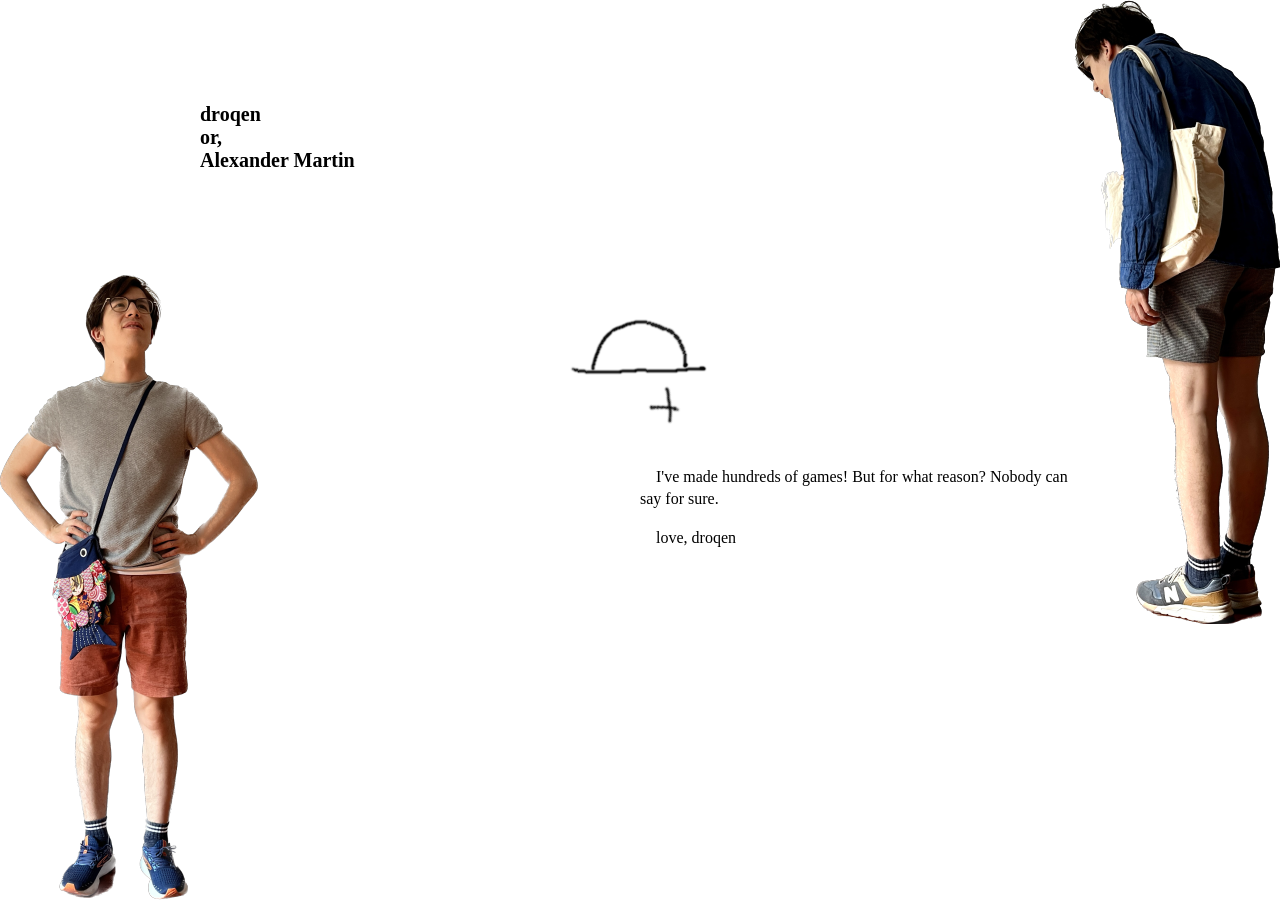
==== index.html @ 7e91c15b ""all the doors became locked"" ====
<!DOCTYPE html>
<html>
	<head>
		<title>alexanders [sic] website</title>
		<link rel="icon" type="image/x-icon" href="23,07,img/droqqoon_512_green.png">
		<script type="text/javascript">
			document.addEventListener("DOMContentLoaded", function(event) {
				var _span = document.getElementById('email');
				var _addyContent = document.createTextNode("hello@dro" + "qen.com");
				_span.appendChild(_addyContent);

				console.log(new Date().getHours().toString() + ":" + new Date().getMinutes().toString());

				updateSunMark();
				setInterval(updateSunMark, 1000);
			});

			function updateSunMark() { document.getElementById("sun-mark").style.transform = "rotate("+getSunAngle().toString()+"deg)"; }
			function getSunAngle() {
				let d = new Date();
				let dayProgress = (d.getHours() + d.getMinutes() / 60.0) / 24.0;
				return (360 * dayProgress) - 180;
			}
		</script>
		<style type="text/css">
			html,body {
				font-family: Georgia, serif;
				overflow-x: hidden;
				max-width: 100vw;
			}
			a.hyper {
				/* border:1px solid #ffeeff; */
				background-color: #eeeeee;
				padding: 1px 5px 1px 5px;
				border-radius: 4px;
				text-decoration: none;
			}
			a.hyper:hover { background-color: #ffffff;  }
			p {
				line-height: 1.4em;
				text-indent: 1em;
			}
		</style>

		<style type="text/css">
			div.faux-card {
				display:block; max-width:350px; background: #e3e3e3; border-radius: 6px;
				font-family: Helvetica Neue,Helvetica,Arial,sans-serif; font-size: 15px;
			}
			div.faux-card a {
				display:block; padding: 8px;
				text-decoration: none;
				color: #000;
			}
			div.faux-card a span {
				display:block; background: #cdcdcd; border-radius: 3px;
			}
			div.faux-card a span.avi-name-wrapper {
				display:inline-block; margin: 3px 0 6px 6px;
			}
			div.faux-card span.kinopio-avi {
				display:inline-block; background: rgb(211, 69, 68);
				border-radius: 6px; width:17px; height: 17px; margin:0; vertical-align: -3px;
			}
			div.faux-card a span.card-name {
				display: inline; line-height: 1.2; margin:0;
			}
			div.faux-card:hover {
				animation: jiggle .8s infinite ease-out forwards;
				box-shadow: 4px 4px rgba(0,0,0,0.5);
			}

			@keyframes jiggle {
				0%	{ -webkit-transform: rotate( 0deg); transform: rotate( 0) }
				25%	{ -webkit-transform: rotate(-1.5deg); transform: rotate(-1.5deg) }
				50%	{ -webkit-transform: rotate( 1.5deg); transform: rotate( 1.5deg) }
				75%	{ -webkit-transform: rotate(-1.5deg); transform: rotate(-1.5deg) }
				to		{ -webkit-transform: rotate( 0deg); transform: rotate(0) }
			}
		</style>
	</head>
	<body>
		<img src="23,07,img/half-sun.png" style="position: absolute; left:50%; bottom:50%; margin-left:-80px; margin-top:-80px; pointer-events: none;"/>
		<img id="sun-mark" src="23,07,img/half-sun-mark.png" style="position: absolute; left:50%; bottom:50%; margin-left:-80px; margin-top:-80px; pointer-events: none; transform: rotate(145deg);"/>
		<img src="23,07,img/hapy lookin up.png" style="position: absolute; left:0; bottom: 0; pointer-events: none;"/>
		<!-- <img src="bleh pair.png" style="position: absolute; left:0; bottom: 0;"/> -->
		<img src="23,07,img/bag lookin down.png" style="position: absolute; right:0; top: 0; pointer-events: none;"/>
		<img src="23,07,img/bag lookin down.png" style="position: absolute; right:0; top: 0; pointer-events: none;"/>
		<h1 style="position: absolute; top:10vh; left: 200px; font-size: 20px;">droqen<br/>or,<br/>Alexander Martin
<!-- 			<br/>
			<span style="font-size:50%;">poet<br/>pixel artist<br/>platformer-maker</span> -->
		</h1>
		<div style="position: absolute; top:50vh; left:50vw; right:5vw; max-width: 450px; z-index: 1; background-color: #fff;">
			<p>I've made hundreds of games! But for what reason? Nobody can say for sure.</p>
			<p>love, droqen</p>
<!-- 			<p>
				I've made hundreds of games! Some good ones are
				<nobr><a class="hyper" href="http://www.starseedpilgrim.com/">Starseed Pilgrim,</a></nobr>
				<nobr><a class="hyper" href="https://droqen.itch.io/yrkkeys-paradise">YRKKEY'S PARADISE,</a></nobr>
				and <nobr><a class="hyper" href="https://droqen.itch.io/awake">awake.</a></nobr>
			</p>
			<p>
				My new game <em style="font-size:115%">The End of Gameplay</em> is available now on
				<nobr><a class="hyper" href="https://store.steampowered.com/app/3120040/The_End_of_Gameplay/">Steam</a></nobr>
				and <nobr><a class="hyper" href="https://droqen.itch.io/the-end-of-gameplay">itch.io</a></nobr>.
				Click below for more about it.
			</p> -->
<!-- 			<p>
and in time,<br/>
all the doors of<br/>
the tower became<br/>
locked.<br/>
			</p>
			<div class="faux-card" style="width:50%; margin-left: 25%;">
				<a href="https://kinopio.club/the-end-of-gameplay-6-xKvf3KyDRfjYpSPCVN-">
					<span>
						<img width="100%" src="25,05,teog\MainCapsule1232x706.png"/>
						<br />
						<span class="avi-name-wrapper">
							<span class="kinopio-avi"></span>
							<span class="card-name">The End of Gameplay</span>
						</span>
					</span>
				</a>
			</div> -->
<!--			<p>
				You can contact me about game-making at <span id="email"></span>.
			</p>
 			<p>
				To see what else I'm up to, please visit my kinopio space:
			</p>
			<div class="faux-card">
				<a href="https://kinopio.club/droqen-entrance-c6rgUnlHCH8386yogunZ-">
					<span>
						<img width="100%" src="https://us-east-1.linodeobjects.com/kinopio-uploads/c6rgUnlHCH8386yogunZ-/preview-image-c6rgUnlHCH8386yogunZ-.jpg" />
						<br />
						<span class="avi-name-wrapper">
							<span class="kinopio-avi"></span>
							<span class="card-name">droqen entrance</span>
						</span>
					</span>
				</a>
			</div>
			<p>
				Oh, and I made <a class="hyper" href="/tarot">a tarot deck!</a> Check it out if you like my pixel art. A random person I ran into at the bookstore said it was "modern" and I'll never forget it.
			</p> -->
		</div>
	</body>
</html>
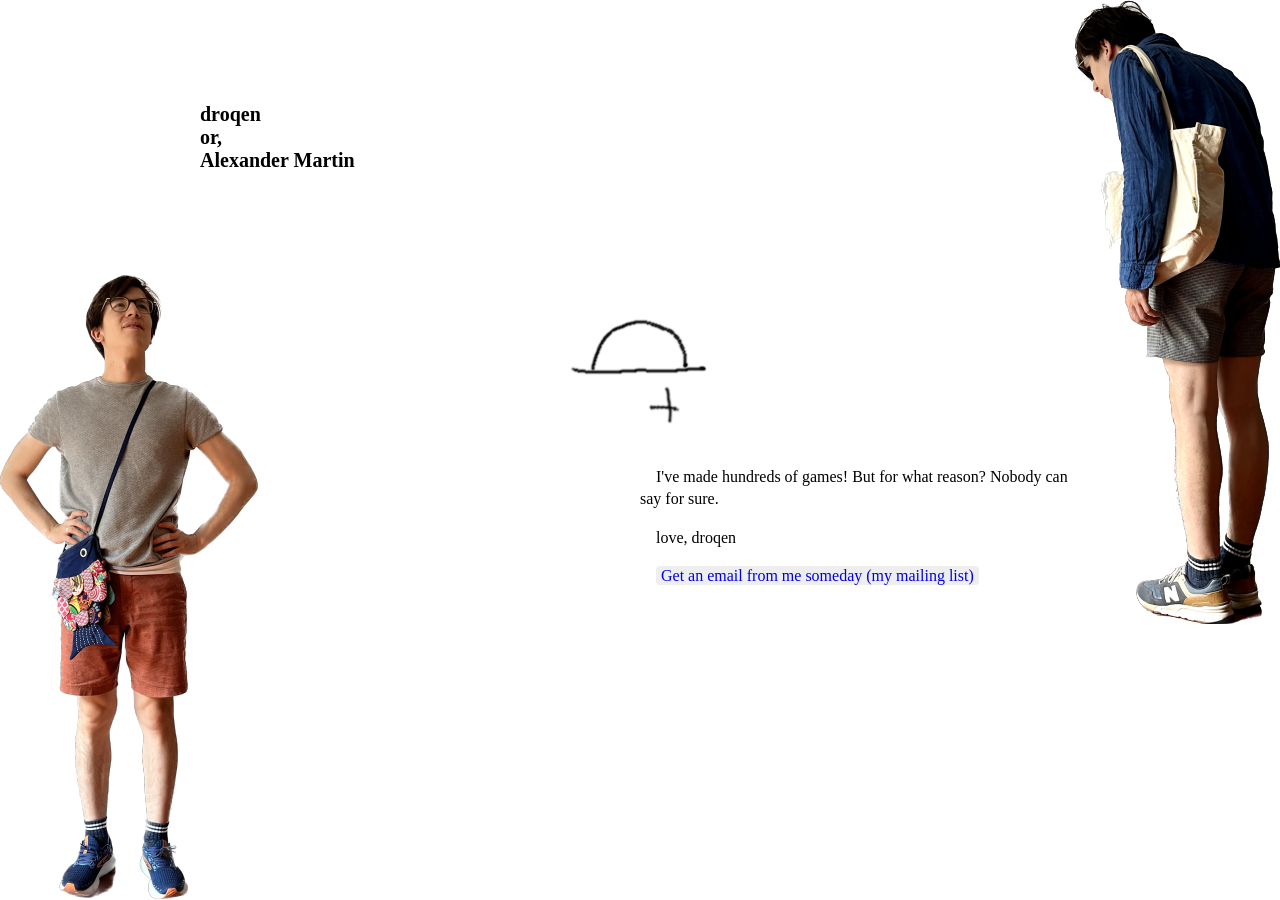
==== commit 26581aab: "updated my site more" ====
--- a/index.html
+++ b/index.html
@@ -94,6 +94,7 @@
 		<div style="position: absolute; top:50vh; left:50vw; right:5vw; max-width: 450px; z-index: 1; background-color: #fff;">
 			<p>I've made hundreds of games! But for what reason? Nobody can say for sure.</p>
 			<p>love, droqen</p>
+			<p><a class="hyper" href="https://php.droqen.com/sendy/subscription?f=8sN3BYZEXdP9tCB8ciNUbY1ByaqrGd2NMpm4ahlQSuCnjAxKXmwzC49cYTTPSEW5">Get an email from me someday (my mailing list)</a></p>
 <!-- 			<p>
 				I've made hundreds of games! Some good ones are
 				<nobr><a class="hyper" href="http://www.starseedpilgrim.com/">Starseed Pilgrim,</a></nobr>
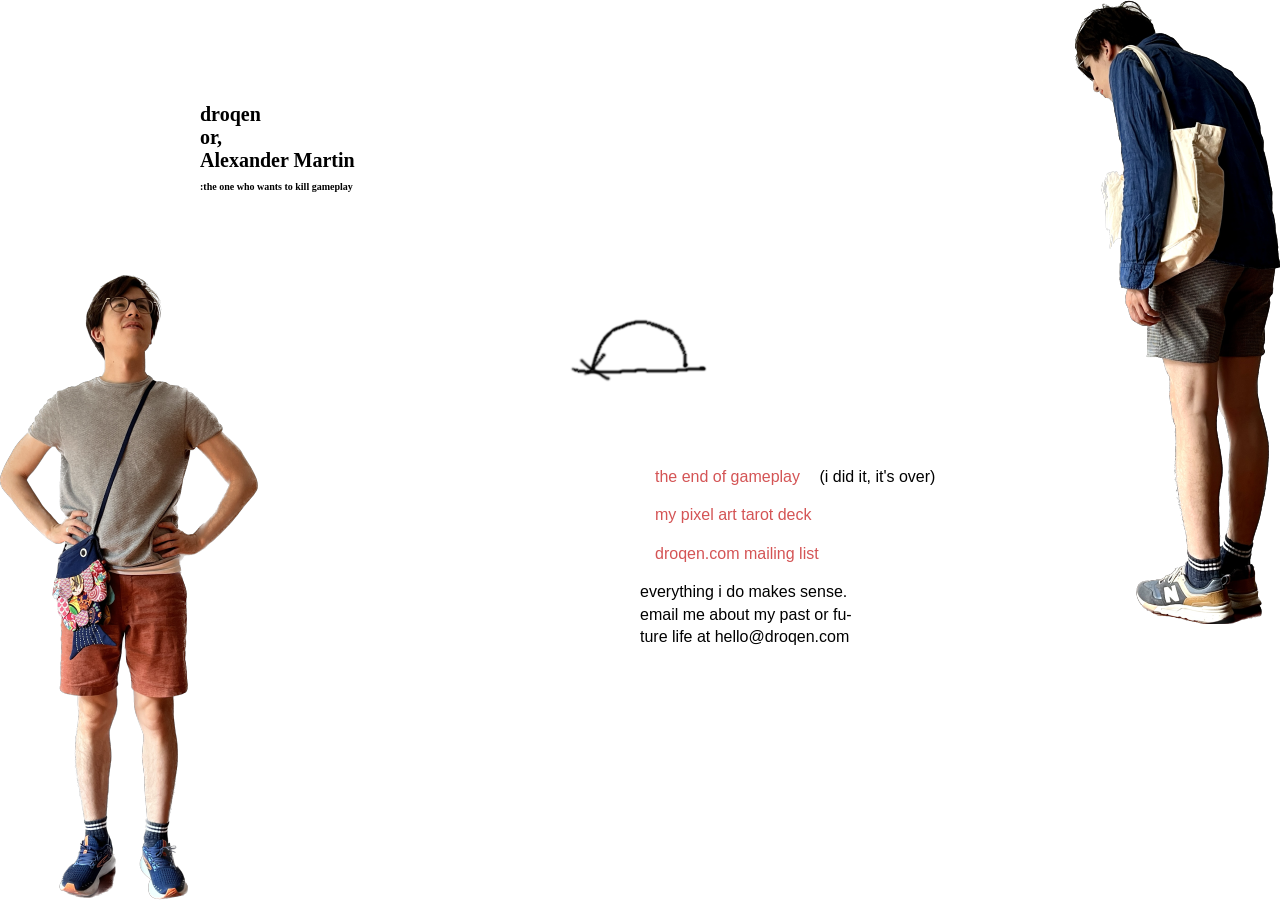
==== commit 67603270: "done" ====
--- a/index.html
+++ b/index.html
@@ -9,6 +9,11 @@
 				var _span = document.getElementById('email');
 				var _addyContent = document.createTextNode("hello@dro" + "qen.com");
 				_span.appendChild(_addyContent);
+
+				// var _a = document.getElementById('email-a');
+				// _a.attr += "hello@dro";
+				// _a.attr += "qen.com";
+				// _a.style.display = '';
 
 				console.log(new Date().getHours().toString() + ":" + new Date().getMinutes().toString());
 
@@ -37,9 +42,21 @@
 				text-decoration: none;
 			}
 			a.hyper:hover { background-color: #ffffff;  }
+			a.hypo {
+				font-family: sans-serif;
+				/* border:1px solid #ffeeff; */
+				background-color: #ffffff;
+				/*padding: 1px 5px 1px 5px;*/
+				padding: 10px 15px 10px 15px;
+				border-radius: 4px;
+				text-decoration: none;
+				color: #d45455;
+			}
+			a.hypo:hover { background-color: #eeeeff;  }
+			a.hypo:active, a.hypo:target { background-color: #ffff00;  }
 			p {
+				font-family: sans-serif;
 				line-height: 1.4em;
-				text-indent: 1em;
 			}
 		</style>
 
@@ -87,65 +104,19 @@
 		<!-- <img src="bleh pair.png" style="position: absolute; left:0; bottom: 0;"/> -->
 		<img src="23,07,img/bag lookin down.png" style="position: absolute; right:0; top: 0; pointer-events: none;"/>
 		<img src="23,07,img/bag lookin down.png" style="position: absolute; right:0; top: 0; pointer-events: none;"/>
-		<h1 style="position: absolute; top:10vh; left: 200px; font-size: 20px;">droqen<br/>or,<br/>Alexander Martin
-<!-- 			<br/>
-			<span style="font-size:50%;">poet<br/>pixel artist<br/>platformer-maker</span> -->
+		<h1 style="position: absolute; top:10vh; left: 200px; font-size: 20px;">
+			droqen<br/>or,<br/>Alexander Martin
+			<br/>
+			<span style="font-size:50%;">:the one who wants to kill gameplay</span>
 		</h1>
 		<div style="position: absolute; top:50vh; left:50vw; right:5vw; max-width: 450px; z-index: 1; background-color: #fff;">
-			<p>I've made hundreds of games! But for what reason? Nobody can say for sure.</p>
-			<p>love, droqen</p>
-			<p><a class="hyper" href="https://php.droqen.com/sendy/subscription?f=8sN3BYZEXdP9tCB8ciNUbY1ByaqrGd2NMpm4ahlQSuCnjAxKXmwzC49cYTTPSEW5">Get an email from me someday (my mailing list)</a></p>
-<!-- 			<p>
-				I've made hundreds of games! Some good ones are
-				<nobr><a class="hyper" href="http://www.starseedpilgrim.com/">Starseed Pilgrim,</a></nobr>
-				<nobr><a class="hyper" href="https://droqen.itch.io/yrkkeys-paradise">YRKKEY'S PARADISE,</a></nobr>
-				and <nobr><a class="hyper" href="https://droqen.itch.io/awake">awake.</a></nobr>
+			<p><a class="hypo" href="https://shop.droqen.com/product/the-end-of-gameplay/">the end of gameplay</a> (i did it, it's over)</p>
+			<p><a class="hypo" href="https://www.droqen.com/tarot/">my pixel art tarot deck</a></p>
+			<p><a class="hypo" href="https://php.droqen.com/sendy/subscription?f=8sN3BYZEXdP9tCB8ciNUbY1ByaqrGd2NMpm4ahlQSuCnjAxKXmwzC49cYTTPSEW5">droqen.com mailing list</a></p>
+			<p>
+				everything i do makes sense.<br/>email me about my past or fu-<br/>ture life at <span id="email"></span>
 			</p>
-			<p>
-				My new game <em style="font-size:115%">The End of Gameplay</em> is available now on
-				<nobr><a class="hyper" href="https://store.steampowered.com/app/3120040/The_End_of_Gameplay/">Steam</a></nobr>
-				and <nobr><a class="hyper" href="https://droqen.itch.io/the-end-of-gameplay">itch.io</a></nobr>.
-				Click below for more about it.
-			</p> -->
-<!-- 			<p>
-and in time,<br/>
-all the doors of<br/>
-the tower became<br/>
-locked.<br/>
-			</p>
-			<div class="faux-card" style="width:50%; margin-left: 25%;">
-				<a href="https://kinopio.club/the-end-of-gameplay-6-xKvf3KyDRfjYpSPCVN-">
-					<span>
-						<img width="100%" src="25,05,teog\MainCapsule1232x706.png"/>
-						<br />
-						<span class="avi-name-wrapper">
-							<span class="kinopio-avi"></span>
-							<span class="card-name">The End of Gameplay</span>
-						</span>
-					</span>
-				</a>
-			</div> -->
-<!--			<p>
-				You can contact me about game-making at <span id="email"></span>.
-			</p>
- 			<p>
-				To see what else I'm up to, please visit my kinopio space:
-			</p>
-			<div class="faux-card">
-				<a href="https://kinopio.club/droqen-entrance-c6rgUnlHCH8386yogunZ-">
-					<span>
-						<img width="100%" src="https://us-east-1.linodeobjects.com/kinopio-uploads/c6rgUnlHCH8386yogunZ-/preview-image-c6rgUnlHCH8386yogunZ-.jpg" />
-						<br />
-						<span class="avi-name-wrapper">
-							<span class="kinopio-avi"></span>
-							<span class="card-name">droqen entrance</span>
-						</span>
-					</span>
-				</a>
-			</div>
-			<p>
-				Oh, and I made <a class="hyper" href="/tarot">a tarot deck!</a> Check it out if you like my pixel art. A random person I ran into at the bookstore said it was "modern" and I'll never forget it.
-			</p> -->
+			<!-- <p>love, droqen</p> -->
 		</div>
 	</body>
 </html>
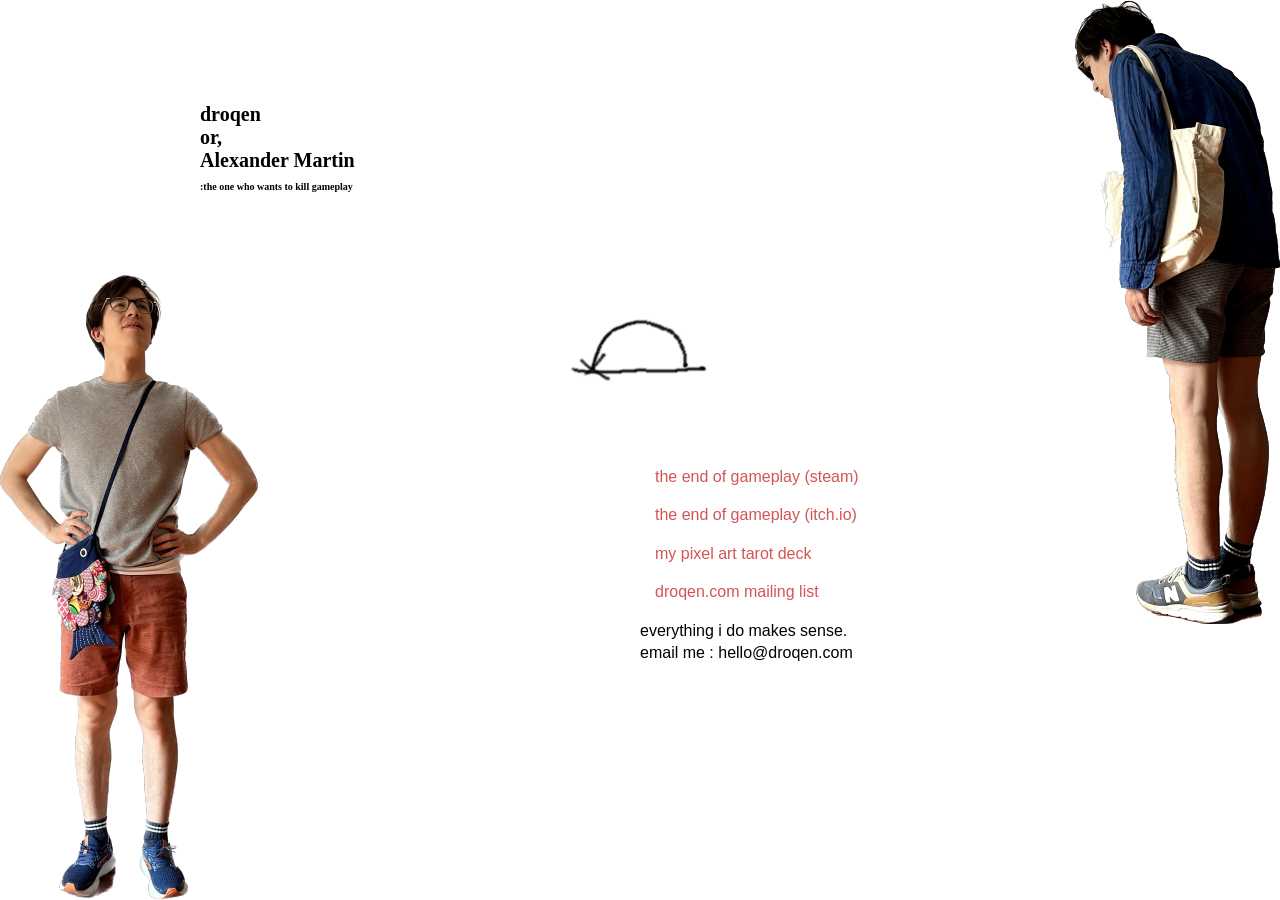
==== commit 0d339c9b: "removed "about my past or future life", added teog steam/itch.io links" ====
--- a/index.html
+++ b/index.html
@@ -110,11 +110,12 @@
 			<span style="font-size:50%;">:the one who wants to kill gameplay</span>
 		</h1>
 		<div style="position: absolute; top:50vh; left:50vw; right:5vw; max-width: 450px; z-index: 1; background-color: #fff;">
-			<p><a class="hypo" href="https://shop.droqen.com/product/the-end-of-gameplay/">the end of gameplay</a> (i did it, it's over)</p>
+			<p><a class="hypo" href="https://store.steampowered.com/app/3120040/The_End_of_Gameplay/">the end of gameplay (steam)</a></p>
+			<p><a class="hypo" href="https://droqen.itch.io/the-end-of-gameplay">the end of gameplay (itch.io)</a></p>
 			<p><a class="hypo" href="https://www.droqen.com/tarot/">my pixel art tarot deck</a></p>
 			<p><a class="hypo" href="https://php.droqen.com/sendy/subscription?f=8sN3BYZEXdP9tCB8ciNUbY1ByaqrGd2NMpm4ahlQSuCnjAxKXmwzC49cYTTPSEW5">droqen.com mailing list</a></p>
 			<p>
-				everything i do makes sense.<br/>email me about my past or fu-<br/>ture life at <span id="email"></span>
+				everything i do makes sense.<br/>email me : <span id="email"></span>
 			</p>
 			<!-- <p>love, droqen</p> -->
 		</div>
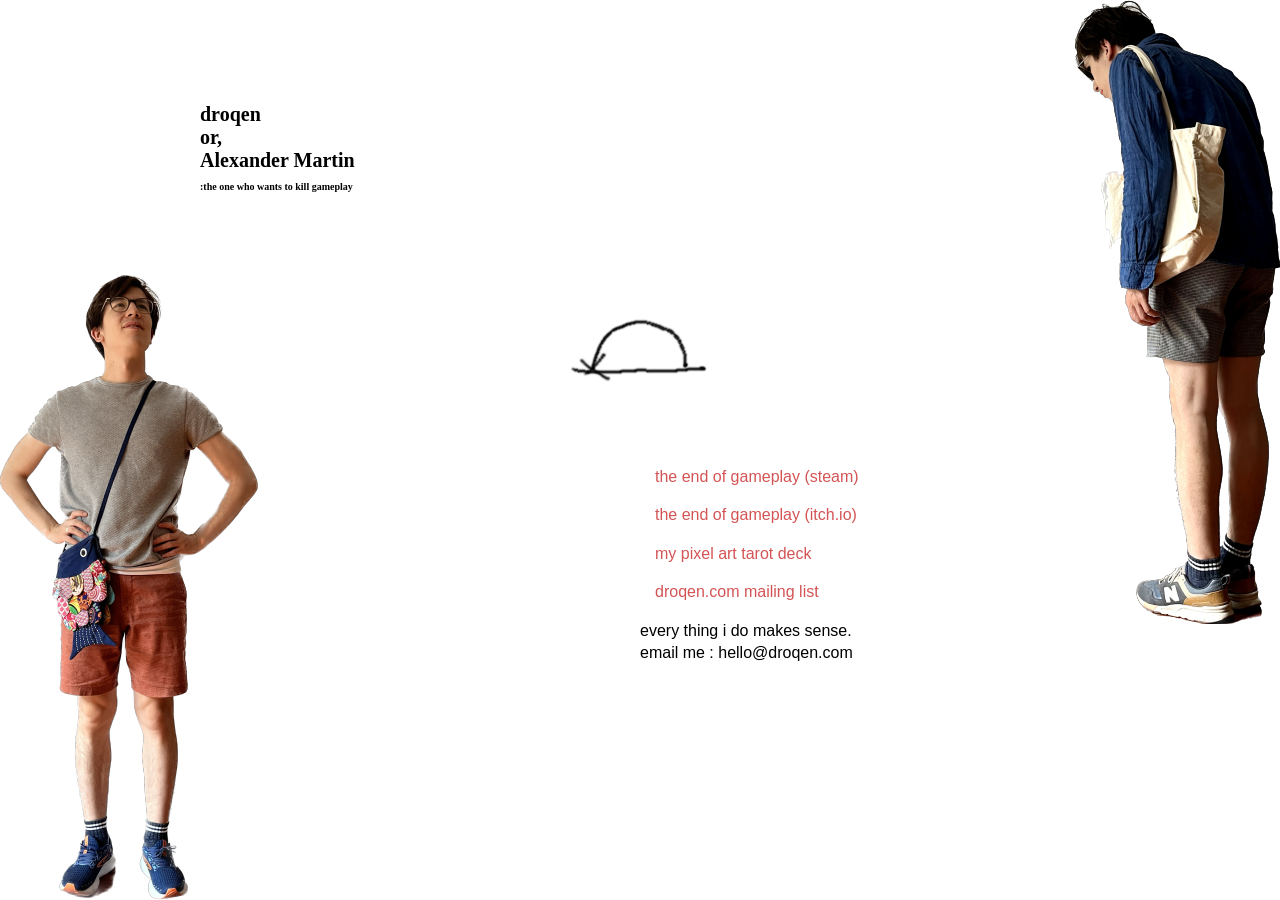
==== commit 099dcd85: ""everything" -> "every thing"" ====
--- a/index.html
+++ b/index.html
@@ -115,7 +115,7 @@
 			<p><a class="hypo" href="https://www.droqen.com/tarot/">my pixel art tarot deck</a></p>
 			<p><a class="hypo" href="https://php.droqen.com/sendy/subscription?f=8sN3BYZEXdP9tCB8ciNUbY1ByaqrGd2NMpm4ahlQSuCnjAxKXmwzC49cYTTPSEW5">droqen.com mailing list</a></p>
 			<p>
-				everything i do makes sense.<br/>email me : <span id="email"></span>
+				every thing i do makes sense.<br/>email me : <span id="email"></span>
 			</p>
 			<!-- <p>love, droqen</p> -->
 		</div>
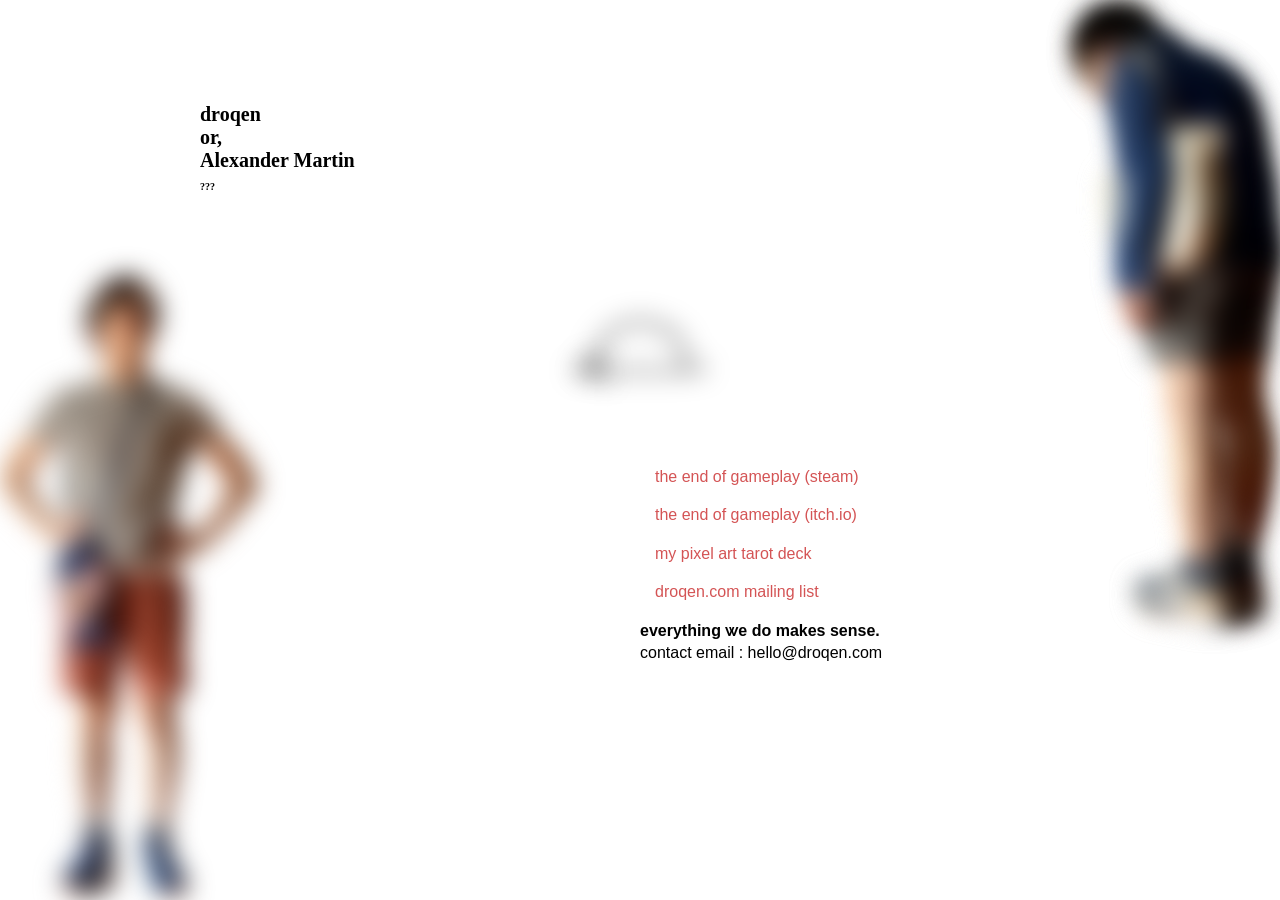
==== commit 033f47d3: "commit my index" ====
--- a/index.html
+++ b/index.html
@@ -3,6 +3,11 @@
 <html>
 	<head>
 		<title>alexanders [sic] website</title>
+
+		<link rel="preconnect" href="https://fonts.googleapis.com">
+		<link rel="preconnect" href="https://fonts.gstatic.com" crossorigin>
+		<link href="https://fonts.googleapis.com/css2?family=Raleway:wght@500&display=swap" rel="stylesheet">
+
 		<link rel="icon" type="image/x-icon" href="23,07,img/droqqoon_512_green.png">
 		<script type="text/javascript">
 			document.addEventListener("DOMContentLoaded", function(event) {
@@ -95,6 +100,7 @@
 				75%	{ -webkit-transform: rotate(-1.5deg); transform: rotate(-1.5deg) }
 				to		{ -webkit-transform: rotate( 0deg); transform: rotate(0) }
 			}
+			img { filter:blur(1vw);  }
 		</style>
 	</head>
 	<body>
@@ -107,7 +113,7 @@
 		<h1 style="position: absolute; top:10vh; left: 200px; font-size: 20px;">
 			droqen<br/>or,<br/>Alexander Martin
 			<br/>
-			<span style="font-size:50%;">:the one who wants to kill gameplay</span>
+			<span style="font-size:50%;">???</span>
 		</h1>
 		<div style="position: absolute; top:50vh; left:50vw; right:5vw; max-width: 450px; z-index: 1; background-color: #fff;">
 			<p><a class="hypo" href="https://store.steampowered.com/app/3120040/The_End_of_Gameplay/">the end of gameplay (steam)</a></p>
@@ -115,7 +121,7 @@
 			<p><a class="hypo" href="https://www.droqen.com/tarot/">my pixel art tarot deck</a></p>
 			<p><a class="hypo" href="https://php.droqen.com/sendy/subscription?f=8sN3BYZEXdP9tCB8ciNUbY1ByaqrGd2NMpm4ahlQSuCnjAxKXmwzC49cYTTPSEW5">droqen.com mailing list</a></p>
 			<p>
-				every thing i do makes sense.<br/>email me : <span id="email"></span>
+				<strong>everything <span style="font-family:Raleway">w</span>e do makes sense.</strong><br/>contact email : <span id="email"></span>
 			</p>
 			<!-- <p>love, droqen</p> -->
 		</div>
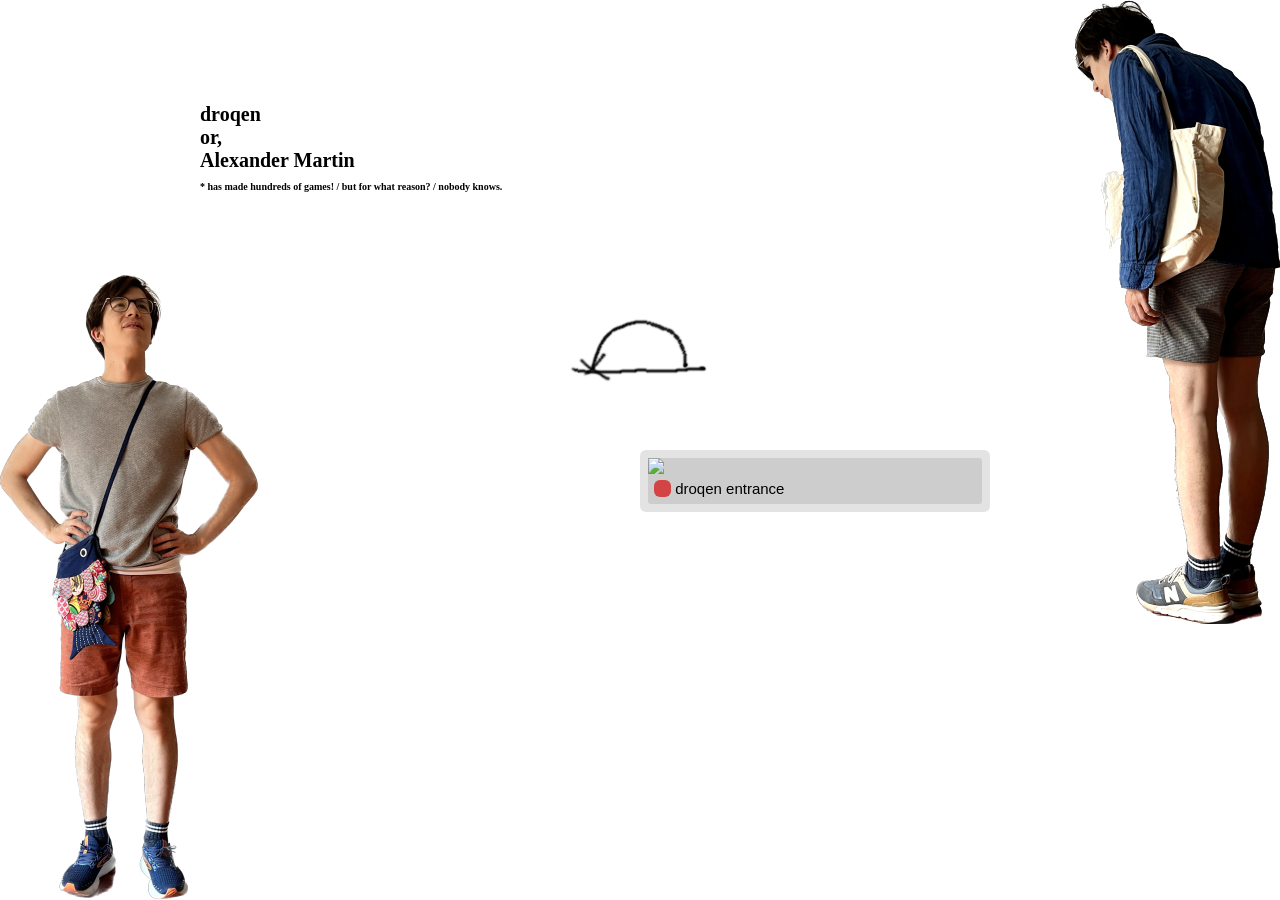
==== commit bc45f19c: "new website that links to kinopio again." ====
--- a/index.html
+++ b/index.html
@@ -12,8 +12,10 @@
 		<script type="text/javascript">
 			document.addEventListener("DOMContentLoaded", function(event) {
 				var _span = document.getElementById('email');
-				var _addyContent = document.createTextNode("hello@dro" + "qen.com");
-				_span.appendChild(_addyContent);
+				if (_span) {
+					var _addyContent = document.createTextNode("hello@dro" + "qen.com");
+					_span.appendChild(_addyContent);
+				}
 
 				// var _a = document.getElementById('email-a');
 				// _a.attr += "hello@dro";
@@ -50,7 +52,7 @@
 			a.hypo {
 				font-family: sans-serif;
 				/* border:1px solid #ffeeff; */
-				background-color: #ffffff;
+/*				background-color: #ffffff;*/
 				/*padding: 1px 5px 1px 5px;*/
 				padding: 10px 15px 10px 15px;
 				border-radius: 4px;
@@ -62,6 +64,9 @@
 			p {
 				font-family: sans-serif;
 				line-height: 1.4em;
+			}
+			.w {
+				font-family: Raleway;
 			}
 		</style>
 
@@ -100,7 +105,7 @@
 				75%	{ -webkit-transform: rotate(-1.5deg); transform: rotate(-1.5deg) }
 				to		{ -webkit-transform: rotate( 0deg); transform: rotate(0) }
 			}
-			img { filter:blur(1vw);  }
+/*			img { filter:blur(1vw);  }*/
 		</style>
 	</head>
 	<body>
@@ -113,17 +118,21 @@
 		<h1 style="position: absolute; top:10vh; left: 200px; font-size: 20px;">
 			droqen<br/>or,<br/>Alexander Martin
 			<br/>
-			<span style="font-size:50%;">???</span>
+			<span style="font-size:50%; background:white;">* has made hundreds of games! / but for what reason? / nobody knows.</span>
 		</h1>
 		<div style="position: absolute; top:50vh; left:50vw; right:5vw; max-width: 450px; z-index: 1; background-color: #fff;">
-			<p><a class="hypo" href="https://store.steampowered.com/app/3120040/The_End_of_Gameplay/">the end of gameplay (steam)</a></p>
-			<p><a class="hypo" href="https://droqen.itch.io/the-end-of-gameplay">the end of gameplay (itch.io)</a></p>
-			<p><a class="hypo" href="https://www.droqen.com/tarot/">my pixel art tarot deck</a></p>
-			<p><a class="hypo" href="https://php.droqen.com/sendy/subscription?f=8sN3BYZEXdP9tCB8ciNUbY1ByaqrGd2NMpm4ahlQSuCnjAxKXmwzC49cYTTPSEW5">droqen.com mailing list</a></p>
-			<p>
-				<strong>everything <span style="font-family:Raleway">w</span>e do makes sense.</strong><br/>contact email : <span id="email"></span>
-			</p>
-			<!-- <p>love, droqen</p> -->
+			<div class="faux-card">
+				<a href="https://kinopio.club/droqen-entrance-c6rgUnlHCH8386yogunZ-">
+					<span>
+						<img width="100%" src="https://us-east-1.linodeobjects.com/kinopio-uploads/c6rgUnlHCH8386yogunZ-/preview-image-c6rgUnlHCH8386yogunZ-.jpg" />
+						<br />
+						<span class="avi-name-wrapper">
+							<span class="kinopio-avi"></span>
+							<span class="card-name">droqen entrance</span>
+						</span>
+					</span>
+				</a>
+			</div>
 		</div>
 	</body>
 </html>
